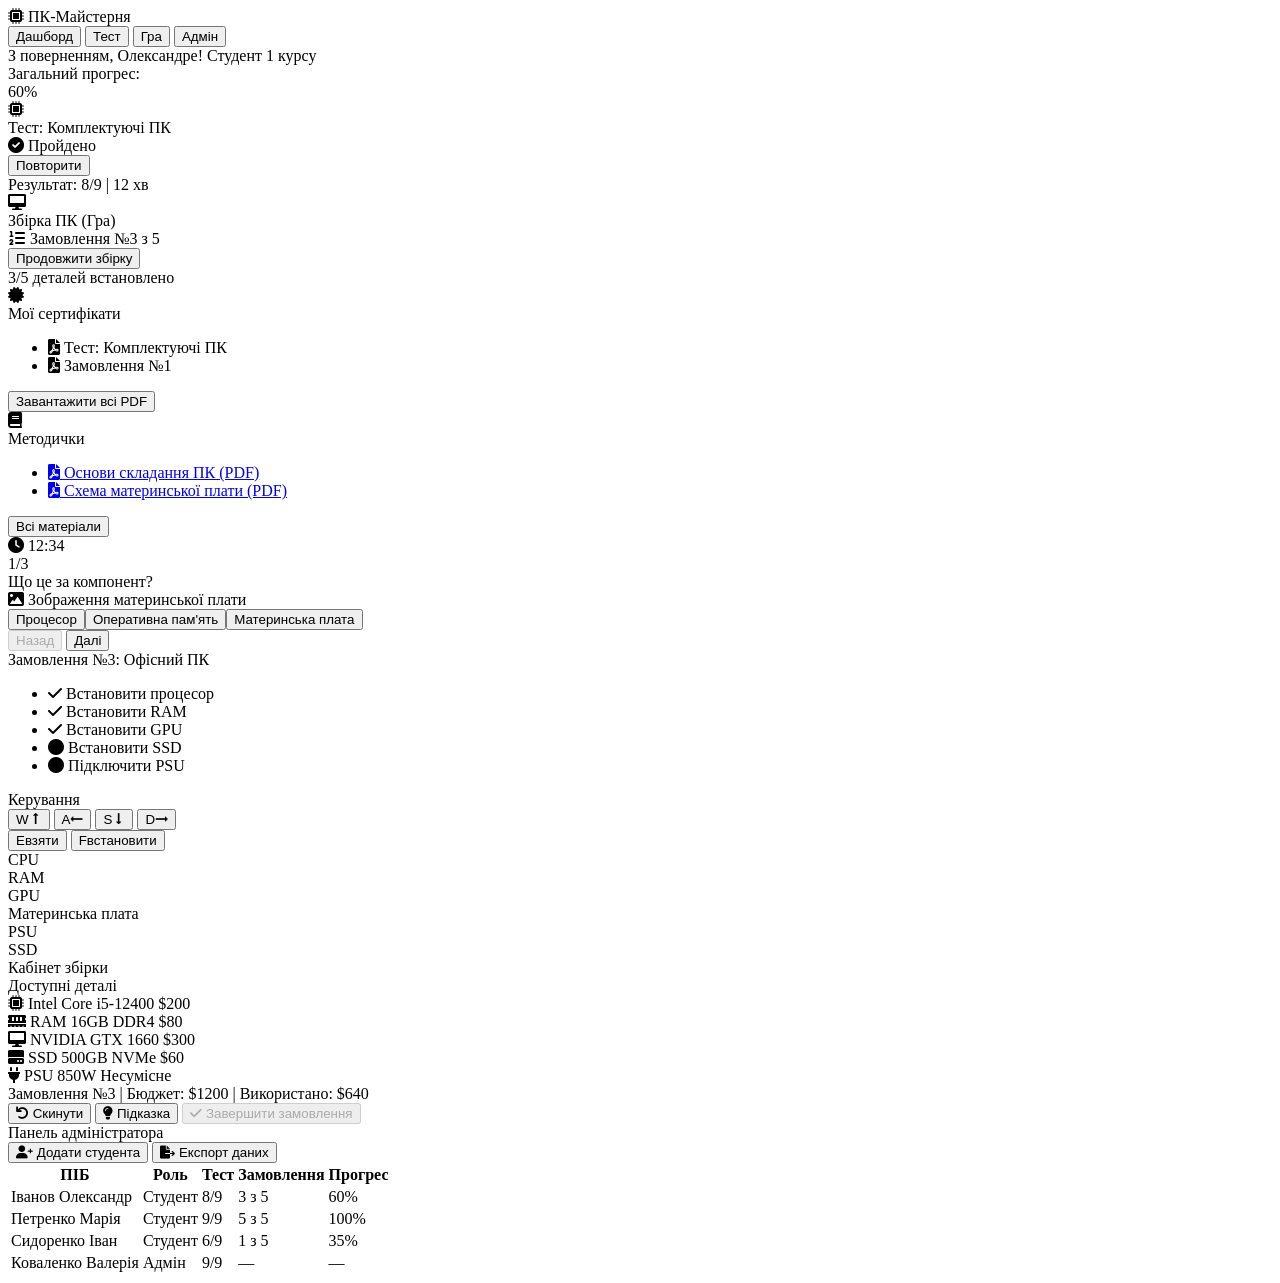
==== frontend/iron-student-main/index.html @ b87de154 "Initial commit" ====
<!DOCTYPE html>
<html lang="uk">
<head>
  <meta charset="UTF-8">
  <meta name="viewport" content="width=1200">
  <meta http-equiv="X-UA-Compatible" content="IE=edge">
  <title>ПК-Майстерня — Освітня платформа</title>
  
  <!-- Font Awesome 6 -->
  <link rel="stylesheet" href="https://cdnjs.cloudflare.com/ajax/libs/font-awesome/6.0.0-beta3/css/all.min.css">
  
  <!-- Основні стилі -->
  <link rel="stylesheet" href="styles.css">
</head>
<body>
  <div class="main-container">
    
    <!-- ============================================
         HEADER / НАВІГАЦІЯ
         ============================================ -->
    <header>
      <div class="logo">
        <i class="fas fa-microchip"></i>
        ПК-Майстерня
      </div>
      <nav>
        <button class="active" data-page="dashboard">Дашборд</button>
        <button data-page="test">Тест</button>
        <button data-page="game">Гра</button>
        <button data-page="admin">Адмін</button>
      </nav>
    </header>

    <!-- ============================================
         ГОЛОВНА СТОРІНКА (ДАШБОРД СТУДЕНТА)
         ============================================ -->
    <main>
      <section class="page active" id="dashboard">
        
        <!-- Hero секція з прогресом -->
        <div class="dashboard-hero">
          <div class="dashboard-hello">
            <span class="hello-main">З поверненням, Олександре!</span>
            <span class="badge">Студент 1 курсу</span>
          </div>
          <div class="progress-block">
            <span class="progress-label">Загальний прогрес:</span>
            <div class="progress-bar">
              <div class="progress-bar-inner" style="width: 60%"></div>
              <span class="progress-value">60%</span>
            </div>
          </div>
        </div>

        <!-- Сітка з 4 карток -->
        <div class="dashboard-grid">
          
          <!-- Карточка 1: Тест -->
          <div class="card">
            <div class="card-icon"><i class="fas fa-microchip"></i></div>
            <div class="card-title">Тест: Комплектуючі ПК</div>
            <div class="card-status success">
              <i class="fas fa-check-circle"></i> Пройдено
            </div>
            <button class="card-btn">Повторити</button>
            <div class="card-info">Результат: 8/9 | 12 хв</div>
          </div>

          <!-- Карточка 2: Гра -->
          <div class="card">
            <div class="card-icon"><i class="fas fa-desktop"></i></div>
            <div class="card-title">Збірка ПК (Гра)</div>
            <div class="card-status">
              <i class="fas fa-list-ol"></i> Замовлення №3 з 5
            </div>
            <button class="card-btn">Продовжити збірку</button>
            <div class="card-info mini-progress"><span>3</span>/5 деталей встановлено</div>
          </div>

          <!-- Карточка 3: Сертифікати -->
          <div class="card">
            <div class="card-icon"><i class="fas fa-certificate"></i></div>
            <div class="card-title">Мої сертифікати</div>
            <ul class="cert-list">
              <li><i class="fas fa-file-pdf"></i> Тест: Комплектуючі ПК</li>
              <li><i class="fas fa-file-pdf"></i> Замовлення №1</li>
            </ul>
            <button class="card-btn">Завантажити всі PDF</button>
          </div>

          <!-- Карточка 4: Методички -->
          <div class="card">
            <div class="card-icon"><i class="fas fa-book"></i></div>
            <div class="card-title">Методички</div>
            <ul class="card-links">
              <li><a href="#" target="_blank"><i class="fas fa-file-pdf"></i> Основи складання ПК (PDF)</a></li>
              <li><a href="#" target="_blank"><i class="fas fa-file-pdf"></i> Схема материнської плати (PDF)</a></li>
            </ul>
            <button class="card-btn">Всі матеріали</button>
          </div>

        </div>
      </section>

      <!-- ============================================
           СТОРІНКА ТЕСТУ
           ============================================ -->
      <section class="page" id="test">
        <div class="test-container">
          
          <!-- Шапка тесту -->
          <div class="test-header">
            <div class="test-timer">
              <i class="fas fa-clock"></i>
              <span>12:34</span>
            </div>
            <div class="test-bar">
              <div class="test-bar-inner"></div>
            </div>
            <div class="test-progress">
              <span id="test-question-index">1</span>/<span id="test-question-total">3</span>
            </div>
          </div>

          <!-- Основна частина тесту -->
          <div class="test-main">
            <div class="test-question">Що це за компонент?</div>
            
            <!-- Зображення (placeholder) -->
            <div class="test-image">
              <i class="test-image-icon fas fa-image"></i>
              <span class="test-image-label">Зображення материнської плати</span>
            </div>

            <!-- Варіанти відповідей -->
            <div class="test-answers">
              <button class="test-answer">Процесор</button>
              <button class="test-answer">Оперативна пам'ять</button>
              <button class="test-answer">Материнська плата</button>
            </div>
          </div>

          <!-- Навігація -->
          <div class="test-nav">
            <button class="test-nav-btn" id="test-back" disabled>Назад</button>
            <button class="test-nav-btn" id="test-next" style="display:none;">Далі</button>
            <button class="test-nav-btn" id="test-finish" style="display:none;">Завершити</button>
          </div>

        </div>
      </section>

      <!-- ============================================
           СТОРІНКА ГРИ (СИМУЛЯТОР ЗБІРКИ ПК)
           ============================================ -->
      <section class="page" id="game">
        <div class="game-grid">
          
          <!-- Ліва панель: чеклист + керування -->
          <div class="game-left">
            <div class="game-progress-title">Замовлення №3: Офісний ПК</div>
            
            <ul class="game-checklist">
              <li class="done"><i class="fas fa-check"></i> Встановити процесор</li>
              <li class="done"><i class="fas fa-check"></i> Встановити RAM</li>
              <li class="done"><i class="fas fa-check"></i> Встановити GPU</li>
              <li><i class="fas fa-circle"></i> Встановити SSD</li>
              <li><i class="fas fa-circle"></i> Підключити PSU</li>
            </ul>

            <div class="game-controls">
              <div class="controls-title">Керування</div>
              <div class="controls-row">
                <button class="key-btn">W<span>🠕</span></button>
                <button class="key-btn">A<span>🠔</span></button>
                <button class="key-btn">S<span>🠗</span></button>
                <button class="key-btn">D<span>🠖</span></button>
              </div>
              <div class="controls-row">
                <button class="key-btn">E<span>взяти</span></button>
                <button class="key-btn">F<span>встановити</span></button>
              </div>
            </div>
          </div>

          <!-- Центр: схема ПК -->
          <div class="game-center">
            <div class="pc-scheme">
              <div class="slot cpu">CPU</div>
              <div class="slot ram">RAM</div>
              <div class="slot gpu">GPU</div>
              <div class="slot mb">Материнська плата</div>
              <div class="slot psu">PSU</div>
              <div class="slot ssd">SSD</div>
              <div class="pc-label">Кабінет збірки</div>
            </div>
          </div>

          <!-- Права панель: деталі -->
          <div class="game-right">
            <div class="details-title">Доступні деталі</div>
            
            <div class="details-list">
              <div class="detail-card">
                <i class="fas fa-microchip"></i>
                <span>Intel Core i5-12400</span>
                <span class="price">$200</span>
              </div>
              <div class="detail-card">
                <i class="fas fa-memory"></i>
                <span>RAM 16GB DDR4</span>
                <span class="price">$80</span>
              </div>
              <div class="detail-card">
                <i class="fas fa-desktop"></i>
                <span>NVIDIA GTX 1660</span>
                <span class="price">$300</span>
              </div>
              <div class="detail-card">
                <i class="fas fa-hdd"></i>
                <span>SSD 500GB NVMe</span>
                <span class="price">$60</span>
              </div>
              <div class="detail-card incompatible">
                <i class="fas fa-plug"></i>
                <span>PSU 850W</span>
                <span class="incomp-label">Несумісне</span>
              </div>
            </div>
          </div>

          <!-- Нижня панель: підсумок замовлення -->
          <div class="game-bottom">
            <div class="order-info">
              Замовлення №3 | Бюджет: $1200 | Використано: $640
            </div>
            <div class="order-actions">
              <button class="order-btn">
                <i class="fas fa-undo"></i> Скинути
              </button>
              <button class="order-btn blue">
                <i class="fas fa-lightbulb"></i> Підказка
              </button>
              <button class="order-btn green" disabled>
                <i class="fas fa-check"></i> Завершити замовлення
              </button>
            </div>
          </div>

        </div>
      </section>

      <!-- ============================================
           СТОРІНКА АДМІНІСТРАТОРА
           ============================================ -->
      <section class="page" id="admin">
        <div class="admin-panel">
          
          <!-- Шапка адмін-панелі -->
          <div class="admin-header">
            <div class="admin-title">Панель адміністратора</div>
            <div class="admin-actions">
              <button class="admin-btn">
                <i class="fas fa-user-plus"></i> Додати студента
              </button>
              <button class="admin-btn">
                <i class="fas fa-file-export"></i> Експорт даних
              </button>
            </div>
          </div>

          <!-- Таблиця студентів -->
          <table class="admin-table">
            <thead>
              <tr>
                <th>ПІБ</th>
                <th>Роль</th>
                <th>Тест</th>
                <th>Замовлення</th>
                <th>Прогрес</th>
              </tr>
            </thead>
            <tbody>
              <tr>
                <td>Іванов Олександр</td>
                <td><span class="role-badge student">Студент</span></td>
                <td><span class="badge-test success">8/9</span></td>
                <td>3 з 5</td>
                <td>
                  <div class="admin-progress">
                    <div style="width: 60%;"></div>
                  </div>
                  60%
                </td>
              </tr>
              <tr>
                <td>Петренко Марія</td>
                <td><span class="role-badge student">Студент</span></td>
                <td><span class="badge-test success">9/9</span></td>
                <td>5 з 5</td>
                <td>
                  <div class="admin-progress">
                    <div style="width: 100%;"></div>
                  </div>
                  100%
                </td>
              </tr>
              <tr>
                <td>Сидоренко Іван</td>
                <td><span class="role-badge student">Студент</span></td>
                <td><span class="badge-test">6/9</span></td>
                <td>1 з 5</td>
                <td>
                  <div class="admin-progress">
                    <div style="width: 35%;"></div>
                  </div>
                  35%
                </td>
              </tr>
              <tr>
                <td>Коваленко Валерія</td>
                <td><span class="role-badge admin">Адмін</span></td>
                <td><span class="badge-test success">9/9</span></td>
                <td>—</td>
                <td>—</td>
              </tr>
            </tbody>
          </table>

        </div>
      </section>

    </main>

    <!-- ============================================
         МОДАЛЬНЕ ВІКНО (РЕЗУЛЬТАТ ТЕСТУ)
         ============================================ -->
    <div class="modal-bg" id="modal-bg" style="display: none;">
      <div class="modal-window">
        <button class="modal-close" id="modal-close">×</button>
        
        <div class="modal-icon">
          <i class="fas fa-trophy"></i>
        </div>
        
        <div class="modal-title" id="modal-title">Вітаємо!</div>
        
        <div class="modal-text" id="modal-text">
          Ви успішно склали тест.<br>
          Ваш результат: <span id="modal-score">3 / 3</span>
        </div>
        
        <button class="modal-btn">
          <i class="fas fa-download"></i>
          Завантажити сертифікат (PDF)
        </button>
      </div>
    </div>

  </div>

  <!-- ============================================
       JAVASCRIPT ДЛЯ ДЕМОНСТРАЦІЇ ІНТЕРФЕЙСУ
       ============================================ -->
  <script>
    // =============================================
    // Анімація прогрес-барів
    // =============================================
    window.addEventListener('DOMContentLoaded', () => {
      // Головний прогрес-бар дашборду
      const pb = document.querySelector('.progress-bar-inner');
      if(pb) setTimeout(() => pb.style.width = '60%', 200);
      
      // Прогрес-бари в адмінці
      document.querySelectorAll('.admin-progress').forEach(bar => {
        const inner = bar.querySelector('div');
        if(inner) {
          const width = inner.getAttribute('style').match(/width:([0-9]+)%/);
          inner.style.width = '0';
          setTimeout(() => {
            if(width) inner.style.width = width[1] + '%';
          }, 400);
        }
      });
    });

    // =============================================
    // Модальне вікно результату тесту
    // =============================================
    function showModal(result, total) {
      document.getElementById('modal-score').textContent = result + ' / ' + total;
      document.getElementById('modal-title').textContent = result === total ? 'Вітаємо!' : 'Результат тесту';
      document.getElementById('modal-text').innerHTML = result === total
        ? 'Ви успішно склали тест.<br>Ваш результат: <span id="modal-score">' + result + ' / ' + total + '</span>'
        : 'Ви пройшли тест.<br>Ваш результат: <span id="modal-score">' + result + ' / ' + total + '</span>';
      document.getElementById('modal-bg').style.display = 'flex';
    }

    document.getElementById('modal-close').onclick = function() {
      document.getElementById('modal-bg').style.display = 'none';
    };

    // Закриття по кліку на фон
    document.getElementById('modal-bg').onclick = function(e) {
      if(e.target === this) this.style.display = 'none';
    };

    // =============================================
    // Переключення сторінок
    // =============================================
    const navButtons = document.querySelectorAll('nav button');
    const pages = document.querySelectorAll('.page');
    
    navButtons.forEach(btn => {
      btn.addEventListener('click', () => {
        navButtons.forEach(b => b.classList.remove('active'));
        btn.classList.add('active');
        
        pages.forEach(page => {
          page.classList.remove('active');
          if(page.id === btn.dataset.page) page.classList.add('active');
        });
      });
    });

    // =============================================
    // Тест: дані питань
    // =============================================
    const testData = [
      {
        question: "Що це за компонент?",
        image: { icon: "fa-image", label: "Зображення материнської плати" },
        answers: [
          { text: "Процесор", correct: false },
          { text: "Оперативна пам'ять", correct: false },
          { text: "Материнська плата", correct: true }
        ]
      },
      {
        question: "Яка деталь відповідає за обробку графіки?",
        image: { icon: "fa-image", label: "Зображення відеокарти" },
        answers: [
          { text: "Відеокарта", correct: true },
          { text: "SSD-накопичувач", correct: false },
          { text: "Оперативна пам'ять", correct: false }
        ]
      },
      {
        question: "Який компонент зберігає дані навіть після вимкнення ПК?",
        image: { icon: "fa-image", label: "Зображення SSD" },
        answers: [
          { text: "Оперативна пам'ять", correct: false },
          { text: "SSD-накопичувач", correct: true },
          { text: "Відеокарта", correct: false }
        ]
      }
    ];

    let testIndex = 0;
    let testAnswers = [];

    // =============================================
    // Відображення питання тесту
    // =============================================
    function renderTestQuestion() {
      const q = testData[testIndex];
      
      // Оновити лічильник питань
      document.querySelector('#test-question-index').textContent = testIndex + 1;
      document.querySelector('#test-question-total').textContent = testData.length;
      
      // Прогрес-бар
      const bar = document.querySelector('.test-bar-inner');
      if(bar) bar.style.width = ((testIndex + 1) / testData.length * 100) + '%';
      
      // Текст питання
      document.querySelector('.test-question').textContent = q.question;
      
      // Іконка зображення
      const imgIcon = document.querySelector('.test-image-icon');
      imgIcon.className = 'test-image-icon fas ' + q.image.icon;
      document.querySelector('.test-image-label').textContent = q.image.label;
      
      // Варіанти відповідей
      const answersBlock = document.querySelector('.test-answers');
      answersBlock.innerHTML = '';
      
      q.answers.forEach((ans, idx) => {
        const btn = document.createElement('button');
        btn.className = 'test-answer';
        btn.textContent = ans.text;
        btn.dataset.correct = ans.correct;
        btn.disabled = false;
        
        btn.addEventListener('click', function() {
          // Відключити всі кнопки
          answersBlock.querySelectorAll('button').forEach(b => b.disabled = true);
          
          btn.classList.add('selected');
          if(ans.correct) {
            btn.classList.add('correct');
          } else {
            btn.classList.add('incorrect');
          }
          
          testAnswers[testIndex] = ans.correct;
          
          // Показати "Далі" або "Завершити"
          document.getElementById('test-next').style.display = (testIndex < testData.length - 1) ? '' : 'none';
          document.getElementById('test-finish').style.display = (testIndex === testData.length - 1) ? '' : 'none';
        });
        
        answersBlock.appendChild(btn);
      });
      
      // Кнопки навігації
      document.getElementById('test-back').disabled = testIndex === 0;
      document.getElementById('test-next').style.display = (testIndex < testData.length - 1) ? '' : 'none';
      document.getElementById('test-finish').style.display = (testIndex === testData.length - 1) ? '' : 'none';
    }

    // =============================================
    // Навігація по питаннях тесту
    // =============================================
    const testSection = document.getElementById('test');
    if(testSection) {
      document.getElementById('test-back').onclick = function() {
        if(testIndex > 0) {
          testIndex--;
          renderTestQuestion();
        }
      };
      
      document.getElementById('test-next').onclick = function() {
        if(testIndex < testData.length - 1) {
          testIndex++;
          renderTestQuestion();
        }
      };
      
      document.getElementById('test-finish').onclick = function() {
        // Показати модалку з результатом
        showModal(testAnswers.filter(Boolean).length, testData.length);
      };
      
      // Ініціалізація тесту
      renderTestQuestion();
    }
  </script>

</body>
</html>
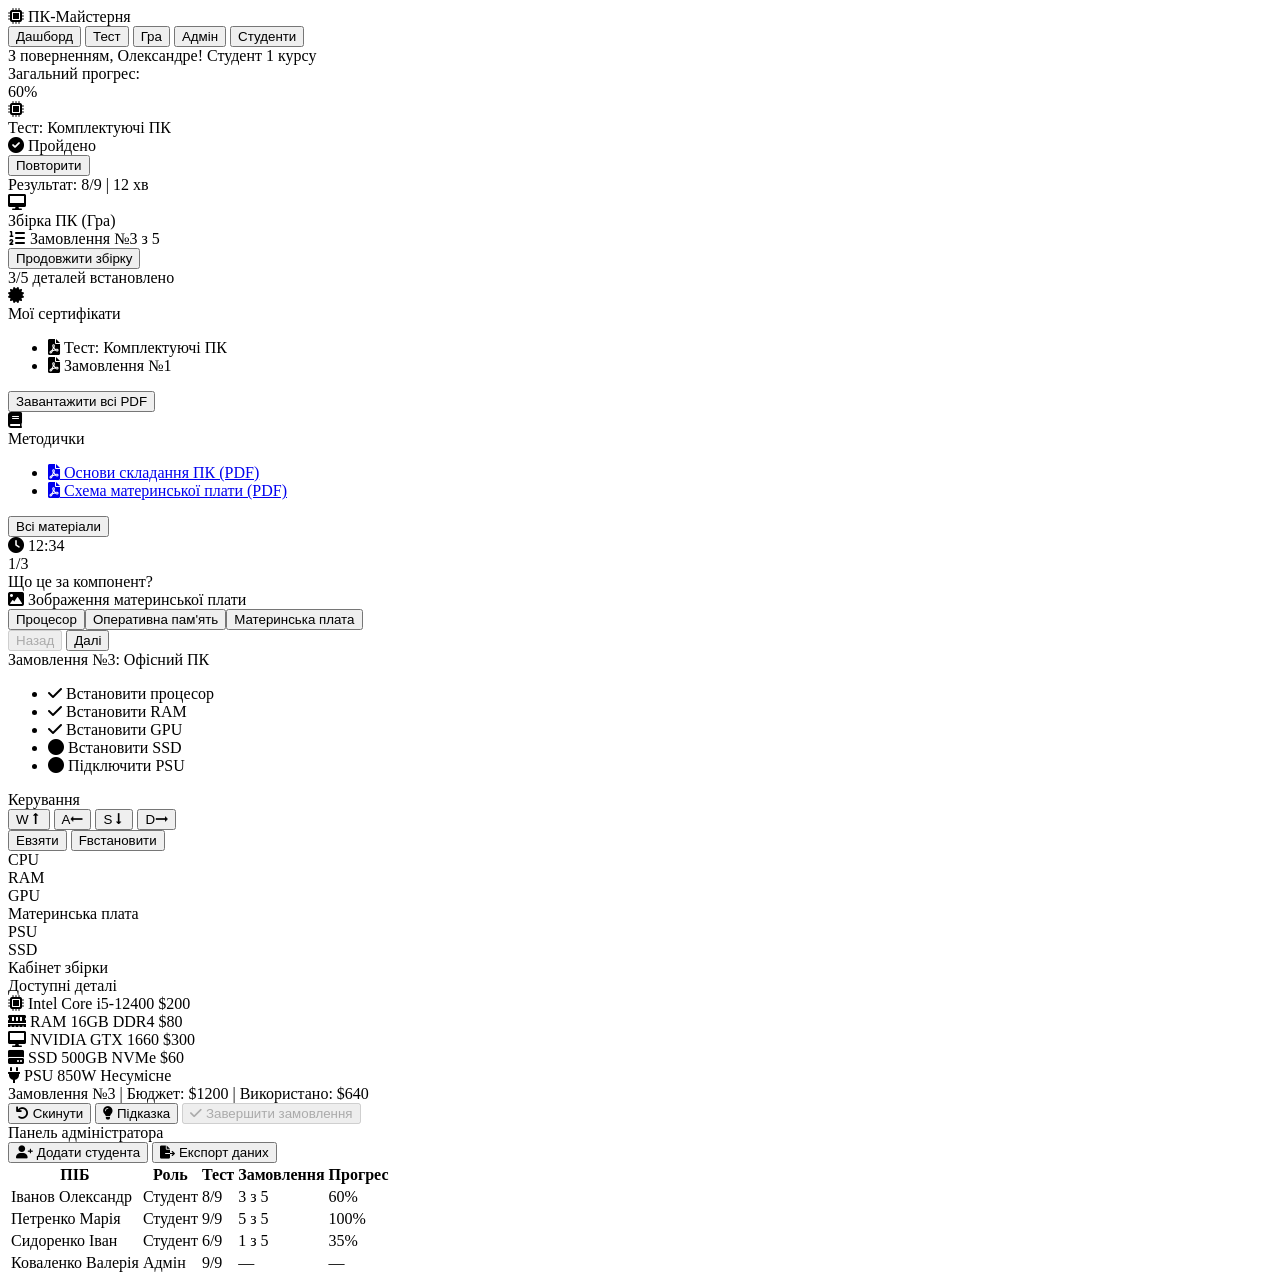
==== commit 06251d47: "Update index.html студенті" ====
--- a/frontend/iron-student-main/index.html
+++ b/frontend/iron-student-main/index.html
@@ -28,6 +28,7 @@
         <button data-page="test">Тест</button>
         <button data-page="game">Гра</button>
         <button data-page="admin">Адмін</button>
+        <button data-page="students">Студенти</button>
       </nav>
     </header>
 
